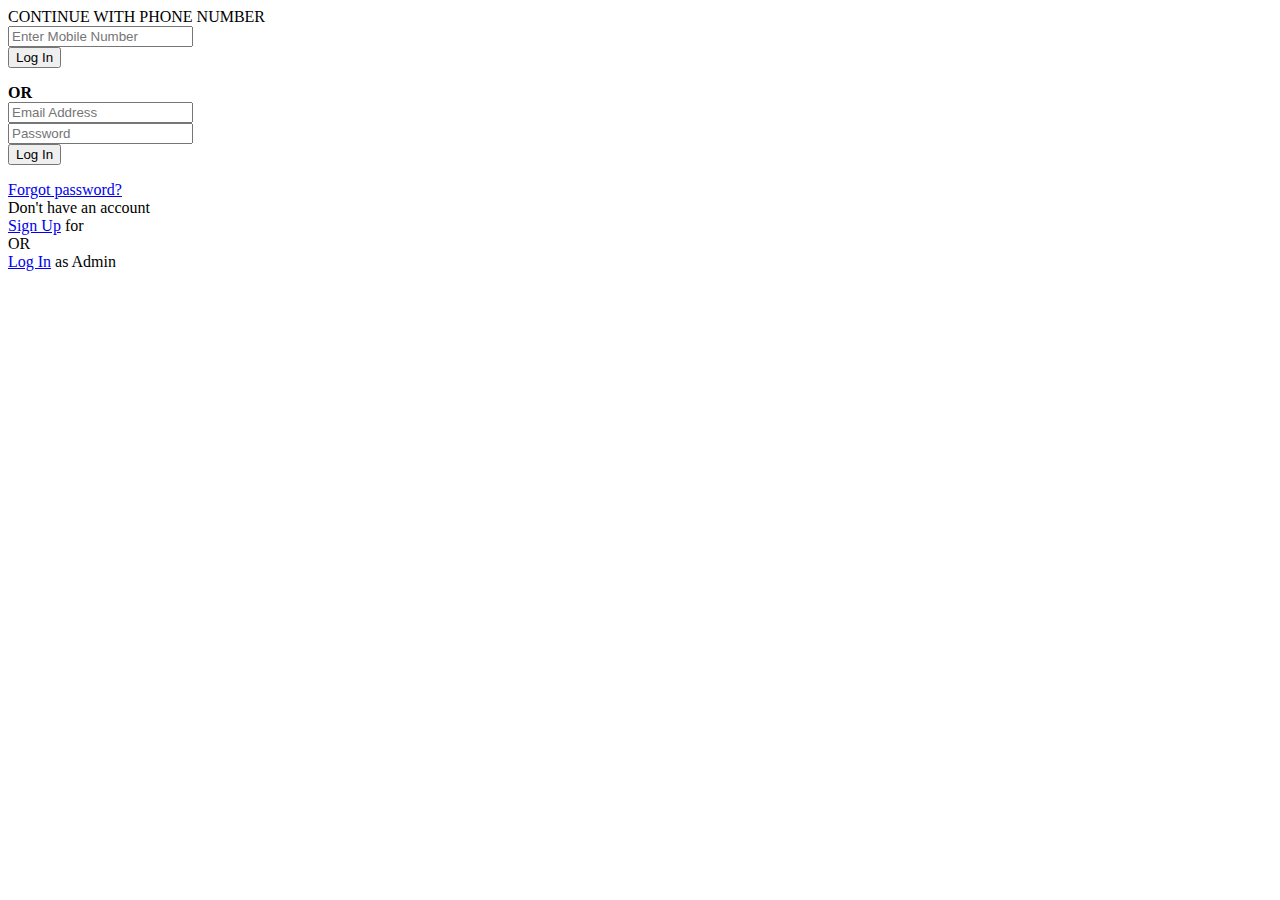
==== index.html @ da767fb4 "First Commit" ====
<html>
    <head>
        <title>Log In</title>
    </head>


    <body>
        <form methos="post" action="home.html">
            <div>
            <a> CONTINUE WITH PHONE NUMBER </a>
            </div>
            <div>
                <input type="number" id="phone" placeholder="Enter Mobile Number">
            </div>
            <div>
                <button> Log In </button>
            </div>
        </form>            
        <div>
            <strong> OR </strong>
        </div>

        <form method="post" action="home.html">
            <div> 
                <input type="text" placeholder="Email Address">
            </div>
            <div>
                <input type="password" placeholder="Password">
            </div>
            <div>
                <button> Log In </button>
            </div>
        </form>
        <div>
            <a href="forgotpass.html"> Forgot password? </a>
        </div>
        <div>
        Don't have an account
        </div>

        <a href="signup.html"> Sign Up</a> for 
        <div>
        OR
        <div>
        <div>
        <a href="adminlogin.html">Log In</a> as Admin
        </div>


    </body>
</html>
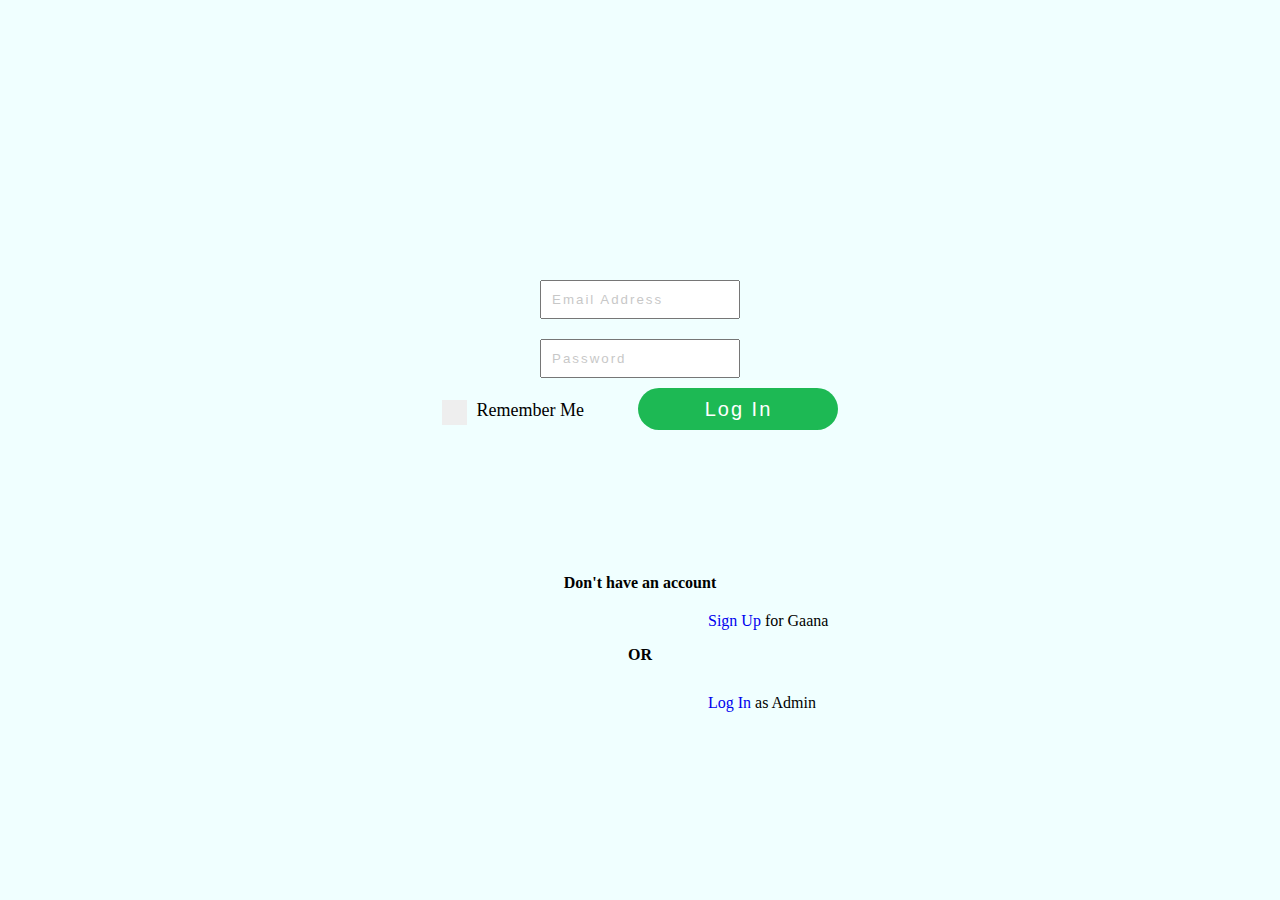
==== commit 4ce8e4ac: "demo" ====
--- a/index.html
+++ b/index.html
@@ -1,51 +1,44 @@
 <html>
     <head>
+        <link rel="stylesheet" href="style.css">
         <title>Log In</title>
     </head>
 
 
-    <body>
-        <form methos="post" action="home.html">
-            <div>
-            <a> CONTINUE WITH PHONE NUMBER </a>
+    <body class="background">
+    <div class="login">
+        <form action="home.html">
+            <div class="email"> 
+                <input type="text" placeholder="Email Address" class="email">
+            </div>
+            <div class="password">
+                <input type="password" placeholder="Password" class="password">
             </div>
             <div>
-                <input type="number" id="phone" placeholder="Enter Mobile Number">
-            </div>
-            <div>
-                <button> Log In </button>
-            </div>
-        </form>            
-        <div>
-            <strong> OR </strong>
-        </div>
-
-        <form method="post" action="home.html">
-            <div> 
-                <input type="text" placeholder="Email Address">
-            </div>
-            <div>
-                <input type="password" placeholder="Password">
-            </div>
-            <div>
-                <button> Log In </button>
+                
+                
+                <label class="container">Remember Me
+                <input type=checkbox> 
+                <span class="checkbox"></span> 
+                </label>
+                <button class="loginbtn"> Log In </button>
             </div>
         </form>
-        <div>
-            <a href="forgotpass.html"> Forgot password? </a>
+        </div>
+        <div class="forgot">
+            <p><a href="forgotpass.html" class="forgot"> Forgot password? </a></p>
+        </div>
+        <div class="simple">
+        <p class="simple"><b>Don't have an account</b></p>
+        </div>
+        <div class="sign">
+        <a href="signup.html" class="sign"> Sign Up</a> for Gaana
         </div>
         <div>
-        Don't have an account
+        <p class="simple"><b>OR</b></p>
+        <div>
+        <div class="admin-login">
+        <a href="adminlogin.html" class="admin-login">Log In</a> as Admin
         </div>
-
-        <a href="signup.html"> Sign Up</a> for 
-        <div>
-        OR
-        <div>
-        <div>
-        <a href="adminlogin.html">Log In</a> as Admin
-        </div>
-
-
     </body>
 </html>
--- a/style.css
+++ b/style.css
@@ -0,0 +1,189 @@
+
+
+.login{
+    margin-left: center;
+    margin: center;
+    text-align: center;
+    vertical-align: 50px;
+    /* /* width: 100px; */
+    height: 100px; 
+    margin-top: 250px;
+    background-size: cover ;
+
+}
+
+
+.email{
+    padding: 10px;
+    margin-top: 10px;
+    width: 200px;
+    text-size-adjust: 10px;
+    letter-spacing: 2px;
+    line-height: 1;
+    display: inline-block;
+}
+
+
+.email ::placeholder{
+    opacity: 0.4;
+}
+
+
+.password[type=password]{
+    padding: 10px;
+    margin-top: 10px;
+    letter-spacing: 2px;
+    line-height: 1;
+    display: inline-block;
+    width: 200px;
+}
+
+.password[type=password]::placeholder{
+    opacity: 0.4;
+}
+
+
+.password[type=password]:focus{
+    padding: 10px;
+    margin-top: 10px;
+    background-color: lightblue;
+}
+
+
+.background{
+    background-color: azure;
+
+}
+
+.loginbtn{
+    padding: 10px;
+    margin-top: 10px;
+    background-color: #1db954;
+    text-align: center;
+    display: inline-block;
+    border-radius: 40px;
+    font-size: 20px;
+    color: #fff;
+    border: 1px solid transparent;
+    transition-duration: 0.4s;
+    transition-duration: 0.5s;
+    width: 200px;
+    letter-spacing: 2px;
+    line-height: 1;
+    margin-left: 50px;
+}
+
+.loginbtn:hover{
+    background-color: #0df059;
+    color: #fff;
+}
+
+
+.checkbox{
+    position: absolute;
+    top: 0;
+    left: 0;
+    height: 25px;
+    width: 25px;
+    background-color: #eee;
+}
+
+.container {
+    position: relative;
+    padding-left: 35px;
+    margin-bottom: 12px;
+    cursor: pointer;
+    font-size: 18px;
+    user-select: none;
+  }
+
+
+.container input{
+    position: absolute;
+    opacity: 0;
+    cursor: pointer;
+    height: 0;
+    width: 0;
+}
+
+.container:hover input ~ .checkbox{
+    background-color: #386848;
+}
+
+.container input:checked ~ .checkbox {
+    background-color: #2196F3;
+  }
+
+  .checkbox:after {
+    content: "";
+    position: absolute;
+    display: none;
+  }
+
+  .container input:checked ~ .checkbox:after {
+    display: block;
+  }
+
+
+.checkbox:checked ~ .checkmark{
+    background-color: #0df059;
+    color: #0df059;
+}
+
+.checkbox:hover {
+    color: #0df059;
+}
+
+.checkbox input{
+    background-color: #0df059;
+}
+
+.checkbox input:checked{
+    background-color: #0df059;
+}
+
+
+
+
+.forgot{
+    display: inline-block;
+    text-align: center;
+    vertical-align: center;
+    margin-top: 70px;
+    margin-left: 1000px;
+    position: static;
+    align-items: center;
+    text-decoration: none;
+}
+
+.a:link{
+    text-decoration: double;
+}
+
+.a:visited{
+    text-decoration: aqua;
+}
+
+.simple{
+    text-align: center;
+}
+
+.sign{
+    display: inline-block;
+    text-align: center;
+    vertical-align: center;
+    margin-top: 2px;
+    margin-left: 350px;
+    position: static;
+    align-items: center;
+    text-decoration: none;
+}
+
+.admin-login{
+    display: inline-block;
+    text-align: center;
+    vertical-align: center;
+    margin-top: 7px;
+    margin-left: 350px;
+    text-decoration: none;
+}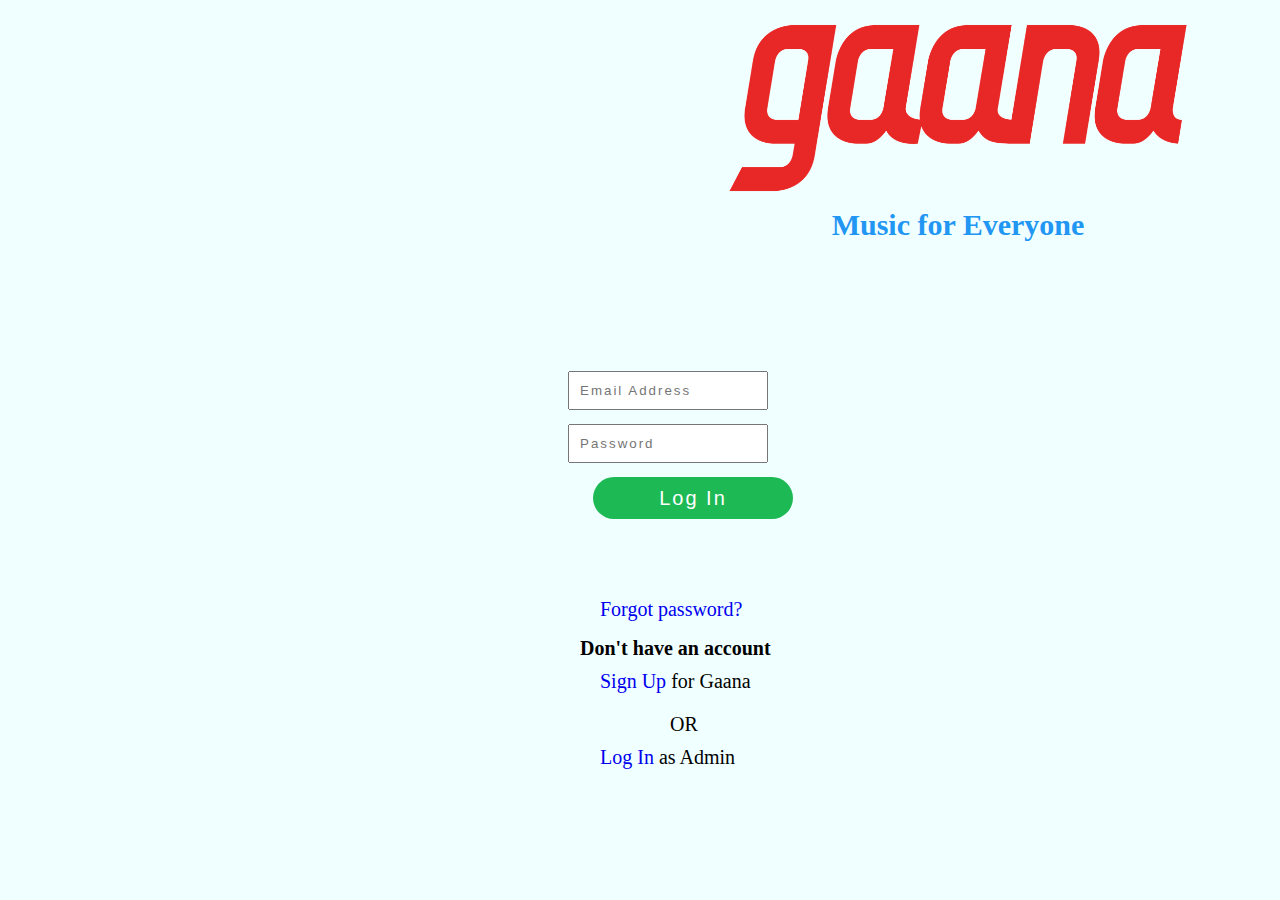
==== commit 83e6dab4: "Adding CSS" ====
--- a/index.html
+++ b/index.html
@@ -6,39 +6,45 @@
 
 
     <body class="background">
-    <div class="login">
+
+    <img src="logo.png" class="logo">
+    <div class="logo"><b>Music for Everyone</b></div>
         <form action="home.html">
-            <div class="email"> 
+        <table>
+        <tbody>
+        <tr>
+            <td>
                 <input type="text" placeholder="Email Address" class="email">
-            </div>
-            <div class="password">
+            </td>
+            </tr>
+            <tr>
+            <td>
                 <input type="password" placeholder="Password" class="password">
-            </div>
-            <div>
-                
-                
-                <label class="container">Remember Me
-                <input type=checkbox> 
-                <span class="checkbox"></span> 
-                </label>
+            </td>
+            </tr>
+            <tr>
+                <td>
                 <button class="loginbtn"> Log In </button>
-            </div>
+                </td>
+            </tr>
+            </tbody>
+            </table>
         </form>
         </div>
-        <div class="forgot">
+        <div>
             <p><a href="forgotpass.html" class="forgot"> Forgot password? </a></p>
         </div>
-        <div class="simple">
+        <div>
         <p class="simple"><b>Don't have an account</b></p>
         </div>
-        <div class="sign">
-        <a href="signup.html" class="sign"> Sign Up</a> for Gaana
+        <div>
+            <p class="sign"><a href="signup.html" class="text-deco"> Sign Up</a> for Gaana</p>
         </div>
         <div>
-        <p class="simple"><b>OR</b></p>
+        <p class="or">OR</p>
         <div>
-        <div class="admin-login">
-        <a href="adminlogin.html" class="admin-login">Log In</a> as Admin
+        <div>
+        <p class="admin-login"><a href="adminlogin.html" class="text-deco">Log In</a> as Admin</p>
         </div>
     </body>
 </html>
--- a/style.css
+++ b/style.css
@@ -1,17 +1,19 @@
-
-
-.login{
-    margin-left: center;
-    margin: center;
-    text-align: center;
-    vertical-align: 50px;
-    /* /* width: 100px; */
-    height: 100px; 
-    margin-top: 250px;
-    background-size: cover ;
-
-}
-
+table{
+    position: relative;
+  top: 50%;
+  left: 50%;
+  margin-top: -50px;
+  margin-left: -100px;
+
+}
+td{
+    text-align: center;
+}
+
+input{
+    width: 100%;
+    height: 100%;
+}
 
 .email{
     padding: 10px;
@@ -39,7 +41,7 @@
 }
 
 .password[type=password]::placeholder{
-    opacity: 0.4;
+    opacity: 1;
 }
 
 
@@ -79,111 +81,166 @@
 }
 
 
-.checkbox{
-    position: absolute;
+
+
+
+.forgot{
+    display: inline-block;
+    text-align: center;
+    vertical-align: center;
+    top: 50%;
+    left: 50%;
+    margin-top: 50px;
+    margin-left: -50px;
+    padding: 10px;
+    position: relative;
+    align-items: center;
+    text-decoration: none;
+    font-size: 20px;
+}
+
+.a:link{
+    text-decoration: double;
+}
+
+.a:visited{
+    text-decoration: aqua;
+}
+
+.simple{
+    display: inline-block;
+    text-align: center;
+    vertical-align: center;
+    top: 50%;
+    left: 50%;
+    margin-top: -20px;
+    margin-left: -70px;
+    padding: 10px;
+    position: relative;
+    align-items: center;
+    text-decoration: none;
+    font-size: 20px;
+}
+
+.or{
+    display: inline-block;
+    text-align: center;
+    vertical-align: center;
+    top: 50%;
+    left: 50%;
+    margin-top: -20px;
+    margin-left: 20px;
+    padding: 10px;
+    position: relative;
+    align-items: center;
+    text-decoration: none;
+    font-size: 20px;
+}
+
+.sign{
+    display: inline-block;
+    text-align: center;
+    vertical-align: center;
+    top: 50%;
+    left: 50%;
+    margin-top: -30px;
+    margin-left: -50px;
+    padding: 10px;
+    position: relative;
+    align-items: center;
+    text-decoration: none;
+    font-size: 20px;
+}
+
+.admin-login{
+    display: inline-block;
+    text-align: center;
+    vertical-align: center;
+    top: 50%;
+    left: 50%;
+    margin-top: -30px;
+    margin-left: -50px;
+    padding: 10px;
+    position: relative;
+    align-items: center;
+    text-decoration: none;
+    font-size: 20px;
+}
+
+.text-deco{
+    text-decoration: none;
+}
+
+
+.logo{
+    width: 500px;
+    height: 200px;
+    text-align: center;
+    margin-left: 700px;
+    text-decoration: solid;
+    font-size: 30px;
+    color: #2196F3;
+}
+
+
+
+
+.navbar {
+    overflow: hidden;
+    background-color: #111;
+}
+
+  .navbar a {
+    float: left;
+    font-size: 16px;
+    color: #818181;
+    text-align: center;
+    padding: 14px 16px;
+    font-size: 25px;
+    text-decoration: none;
+  }
+
+
+  .navbar a:hover, .dropdown:hover .dropbtn {
+    background-color: rgb(31, 34, 39);
+  }
+
+
+
+
+  .sidenav {
+    height: 100%; 
+    width: 200px; 
+    position: fixed; 
+    z-index: 1; 
     top: 0;
     left: 0;
-    height: 25px;
-    width: 25px;
-    background-color: #eee;
-}
-
-.container {
-    position: relative;
-    padding-left: 35px;
-    margin-bottom: 12px;
-    cursor: pointer;
-    font-size: 18px;
-    user-select: none;
-  }
-
-
-.container input{
-    position: absolute;
-    opacity: 0;
-    cursor: pointer;
-    height: 0;
-    width: 0;
-}
-
-.container:hover input ~ .checkbox{
-    background-color: #386848;
-}
-
-.container input:checked ~ .checkbox {
-    background-color: #2196F3;
-  }
-
-  .checkbox:after {
-    content: "";
-    position: absolute;
-    display: none;
-  }
-
-  .container input:checked ~ .checkbox:after {
+    margin-top: 54px;
+    background-color: #111;
+    overflow-x: hidden;
+    padding-top: 40px;
+  }
+  
+
+  .sidenav a {
+    padding: 6px 8px 6px 16px;
+    text-decoration: none;
+    font-size: 25px;
+    color: #818181;
     display: block;
   }
-
-
-.checkbox:checked ~ .checkmark{
-    background-color: #0df059;
-    color: #0df059;
-}
-
-.checkbox:hover {
-    color: #0df059;
-}
-
-.checkbox input{
-    background-color: #0df059;
-}
-
-.checkbox input:checked{
-    background-color: #0df059;
-}
-
-
-
-
-.forgot{
-    display: inline-block;
-    text-align: center;
-    vertical-align: center;
-    margin-top: 70px;
-    margin-left: 1000px;
-    position: static;
-    align-items: center;
-    text-decoration: none;
-}
-
-.a:link{
-    text-decoration: double;
-}
-
-.a:visited{
-    text-decoration: aqua;
-}
-
-.simple{
-    text-align: center;
-}
-
-.sign{
-    display: inline-block;
-    text-align: center;
-    vertical-align: center;
-    margin-top: 2px;
-    margin-left: 350px;
-    position: static;
-    align-items: center;
-    text-decoration: none;
-}
-
-.admin-login{
-    display: inline-block;
-    text-align: center;
-    vertical-align: center;
-    margin-top: 7px;
-    margin-left: 350px;
-    text-decoration: none;
-}+  
+  .sidenav a:hover {
+    color: #f1f1f1;
+  }
+  
+  .main {
+    margin-left: 160px; 
+    padding: 0px 10px;
+  }
+
+
+  audio{
+    margin: 50%;
+    margin-top: 50%;
+  }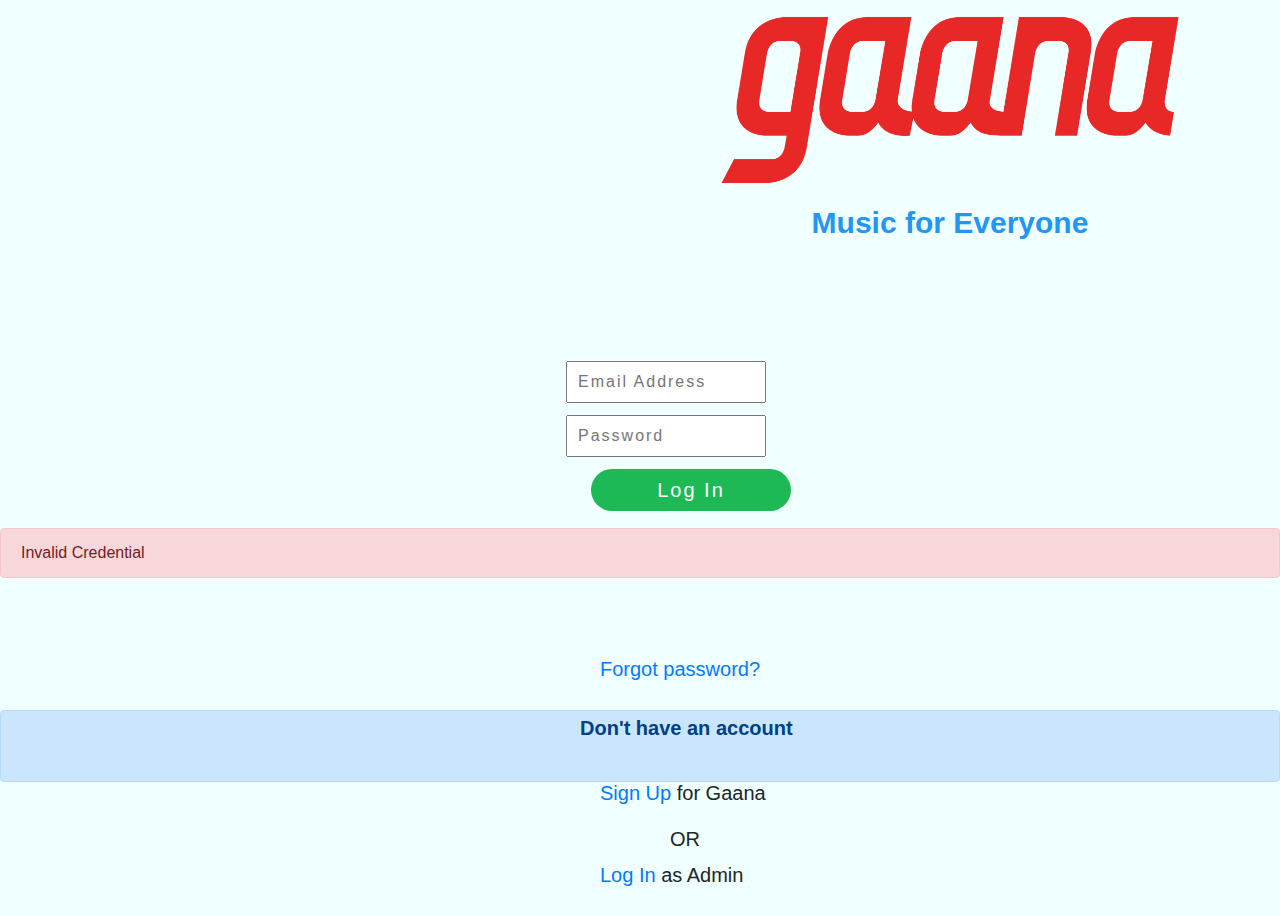
==== commit d84d0464: "Added BootStrap" ====
--- a/index.html
+++ b/index.html
@@ -2,6 +2,8 @@
     <head>
         <link rel="stylesheet" href="style.css">
         <title>Log In</title>
+        <link rel="stylesheet" type="text/css" href="css/bootstrap.min.css">
+        <script src="js/bootstrap.min.js"></script>
     </head>
 
 
@@ -31,10 +33,13 @@
             </table>
         </form>
         </div>
+        <div class="alert alert-danger">
+        Invalid Credential
+        </div>
         <div>
             <p><a href="forgotpass.html" class="forgot"> Forgot password? </a></p>
         </div>
-        <div>
+        <div class="alert alert-primary">
         <p class="simple"><b>Don't have an account</b></p>
         </div>
         <div>
--- a/style.css
+++ b/style.css
@@ -188,6 +188,11 @@
 .navbar {
     overflow: hidden;
     background-color: #111;
+    position: fixed;
+    margin-left: 0px;
+    min-width: 202vh;
+    max-width: 100vh;
+    border-radius: 10px;
 }
 
   .navbar a {
@@ -201,24 +206,21 @@
   }
 
 
-  .navbar a:hover, .dropdown:hover .dropbtn {
+  .navbar a:hover{
     background-color: rgb(31, 34, 39);
   }
 
 
 
 
-  .sidenav {
-    height: 100%; 
+  .sidenav { 
     width: 200px; 
     position: fixed; 
-    z-index: 1; 
-    top: 0;
-    left: 0;
-    margin-top: 54px;
+    margin-top: 64px;
     background-color: #111;
-    overflow-x: hidden;
-    padding-top: 40px;
+    min-height: 80vh;
+    max-height: 100vh;
+    border-radius: 10px;
   }
   
 
@@ -243,4 +245,47 @@
   audio{
     margin: 50%;
     margin-top: 50%;
-  }+  }
+
+
+
+  .passreset{
+      font-size: 20px;
+      /* top: 50%;
+  left: 50%;
+  margin-top: -50px;
+  margin-left: 100px; */
+  text-align: center;
+  color: chocolate;
+  }
+
+  .emailforgot{
+    font-size: 20px;
+    /* top: 50%;
+left: 50%;
+margin-top: -50px;
+margin-left: 100px; */
+text-align: center;
+color: chocolate;
+  }
+
+
+.bottombar{
+    background-color: #0df059;
+    color: antiquewhite;
+    position: relative;
+    bottom: 10px;
+    height: 100px;
+    min-width: 202vh;
+    max-width: 100vh;
+    border-radius: 100px;
+    z-index: 2;
+}
+
+
+
+audio {
+    width: 300px;
+    height: 54px;
+    z-index: 2;
+}